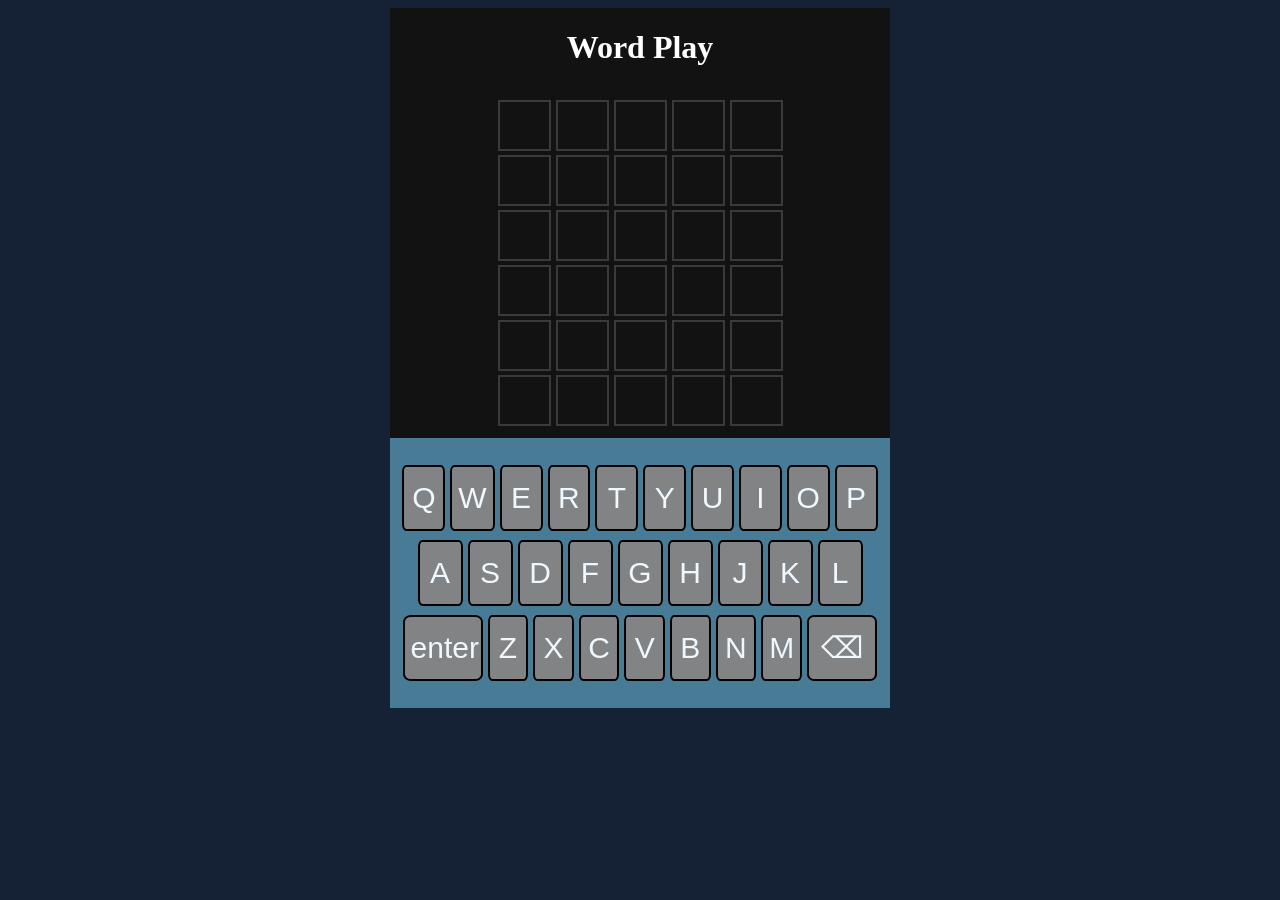
==== index.html @ f931f3f9 "בדיקה האם המילה קיימת" ====
<!DOCTYPE html>
<html lang="en">

<head>
    <meta charset="UTF-8">
    <meta name="viewport" content="width=device-width, initial-scale=1.0">
    <title>Document</title>
    <link rel="stylesheet" href="style.css">

    <script defer src="script.js"></script>
</head>

<div id="main_container">
    <div id="header">
        <h1>Word Play</h1>

    </div>



    <div id="game_container">


        <div id=row0 class=row>
            <input type="text" class="box">
            <input type="text" class="box">
            <input type="text" class="box">
            <input type="text" class="box">
            <input type="text" class="box">


        </div>
        <div id=row1 class=row>
            <input type="text" class="box">
            <input type="text" class="box">
            <input type="text" class="box">
            <input type="text" class="box">
            <input type="text" class="box">


        </div>
        <div id=row2 class=row>
            <input type="text" class="box">
            <input type="text" class="box">
            <input type="text" class="box">
            <input type="text" class="box">
            <input type="text" class="box">


        </div>
        <div id=row3 class=row>
            <input type="text" class="box">
            <input type="text" class="box">
            <input type="text" class="box">
            <input type="text" class="box">
            <input type="text" class="box">


        </div>
        <div id=row4 class=row>
            <input type="text" class="box">
            <input type="text" class="box">
            <input type="text" class="box">
            <input type="text" class="box">
            <input type="text" class="box">


        </div>

        <div id=row5 class=row>
            <input type="text" class="box">
            <input type="text" class="box">
            <input type="text" class="box">
            <input type="text" class="box">
            <input type="text" class="box">


        </div>



    </div>


    <div id="keyboardContainer">





        <div class="keyBoardRow">

            <button id="Q" class="keyButon" onclick="presKey('Q')">Q</button>
            <button id="W" class="keyButon" onclick="presKey('W')">W</button>
            <button id="E" class="keyButon" onclick="presKey('E')">E</button>
            <button id="R" class="keyButon" onclick="presKey('R')">R</button>
            <button id="T" class="keyButon" onclick="presKey('T')">T</button>
            <button id="Y" class="keyButon" onclick="presKey('Y')">Y</button>
            <button id="U" class="keyButon" onclick="presKey('U')">U</button>
            <button id="I" class="keyButon" onclick="presKey('I')">I</button>
            <button id="O" class="keyButon" onclick="presKey('O')">O</button>
            <button id="P" class="keyButon" onclick="presKey('P')">P</button>


        </div>

        <div class="keyBoardRow">

            <button id="A" class="keyButon" onclick="presKey('A')">A</button>
            <button id="S" class="keyButon" onclick="presKey('S')">S</button>
            <button id="D" class="keyButon" onclick="presKey('D')">D</button>
            <button id="F" class="keyButon" onclick="presKey('F')">F</button>
            <button id="G" class="keyButon" onclick="presKey('G')">G</button>
            <button id="H" class="keyButon" onclick="presKey('H')">H</button>
            <button id="J" class="keyButon" onclick="presKey('J')">J</button>
            <button id="K" class="keyButon" onclick="presKey('K')">K</button>
            <button id="L" class="keyButon" onclick="presKey('L')">L</button>


        </div>

        <div class="keyBoardRow">

            <button class="bigKeyButon" onclick="presKey('Enter')">enter</button>


            <button id="Z" class="keyButon" onclick="presKey('Z')">Z</button>
            <button id="X" class="keyButon" onclick="presKey('X')">X</button>
            <button id="C" class="keyButon" onclick="presKey('C')">C</button>
            <button id="V" class="keyButon" onclick="presKey('V')">V</button>
            <button id="B" class="keyButon" onclick="presKey('B')">B</button>
            <button id="N" class="keyButon" onclick="presKey('N')">N</button>
            <button id="M" class="keyButon" onclick="presKey('M')">M</button>


            <button class="bigKeyButon" onclick="presKey('Backspace')">⌫</button>

        </div>





    </div>


</div>


<body>

</body>

</html>
---- style.css ----
body {
    background-color: #152236;
    display: flex;
    align-items: center;
    justify-content: center;


}

h1 {
    /*   */
    color: white;
}

#main_container {
    display: flex;
    flex-direction: column;
    align-items: center;
    justify-content: center;
    height: 700px;
    width: 500px;
    /* background-color: #d87a4e; */
    background-color: #121213;

}

#game_container {
    padding: 10px;
    display: flex;
    flex-direction: column;
    align-items: center;
    justify-content: center;
    height: auto;
    width: auto;

}


.row {
    display: flex;
    flex-direction: row;
    align-items: center;
    justify-content: center;
    height: 55px;
    width: 100%;
    background-color: #121213;
    /* padding: 5px; */
    gap: 5px;
}

.box {
    height: 45px;
    width: 45px;
    /* background-color: #3b9915; */
    background-color: transparent;
    border-color: #3a3a3c;
    border-style: solid;
    border-width: 2px;
    font-size: 40px;
    color: aliceblue;
    text-align: center;


}

input {
    user-select: none;
    border: none;
    outline: none;
    pointer-events: none;
    font-family: Arial, bold;


}

#keyboardContainer {
    display: flex;
    flex-direction: column;
    align-items: center;
    justify-content: center;

    background-color: #487c96;
    width: 100%;
    height: 400px;
    /* gap: 5px; */


}

.keyButon {
    width: 45px;
    height: 95%;
    background-color: #818384;
    border-style: solid;
    color: aliceblue;
    font-size: 30px;
    border-radius: 10%;

}

.bigKeyButon {
    width: 80px;
    height: 95%;
    background-color: #818384;
    border-style: solid;
    color: aliceblue;
    font-size: 30px;
    border-radius: 10%;

}

.keyBoardRow {
    display: flex;
    flex-direction: row;
    align-items: center;
    justify-content: center;

    height: 70PX;
    width: 95%;
    /* background-color: #4c4cd1; */
    background-color: transparent;

    padding: 2.5px;
    gap: 5px;


}

#toast {
    position: fixed;
    bottom: 20px;
    left: 50%;
    transform: translateX(-50%);
    background: #333;
    color: white;
    padding: 12px 20px;
    border-radius: 8px;
    opacity: 0;
    pointer-events: none;
    transition: opacity 0.4s ease;
    font-size: 18px;
}

#toast.show {
    opacity: 1;
}
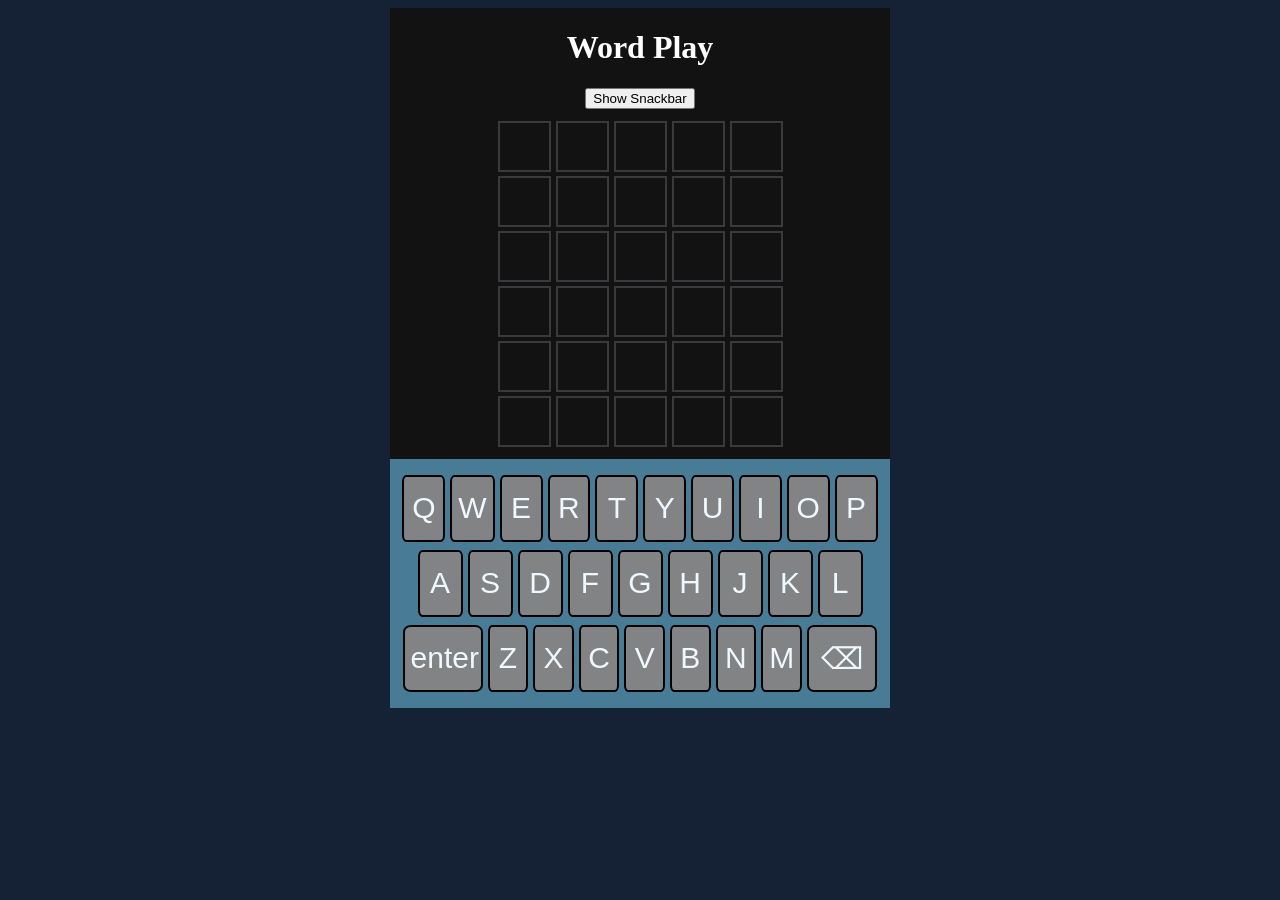
==== commit 7f6dfdab: "הוספת פונקציה שמקפיצה הודעות" ====
--- a/index.html
+++ b/index.html
@@ -10,11 +10,21 @@
     <script defer src="script.js"></script>
 </head>
 
+<!-- The actual snackbar -->
+<h1 id="snackbar">dadad </h1>
+
 <div id="main_container">
     <div id="header">
+
+
         <h1>Word Play</h1>
 
     </div>
+
+    <!-- Use a button to open the snackbar -->
+    <button onclick="msg('word not in word list')">Show Snackbar</button>
+
+
 
 
 
--- a/style.css
+++ b/style.css
@@ -143,4 +143,43 @@
 
 #toast.show {
     opacity: 1;
+}
+
+#snackbar {
+    visibility: hidden;
+    /* Hidden by default. Visible on click */
+    max-width: 150px;
+    min-width: 150px;
+    /* Set a default minimum width */
+    margin-left: -75px;
+    /* Divide value of min-width by 2 */
+    background-color: #fff;
+    /* Black background color */
+    color: #333;
+    /* White text color */
+    text-align: center;
+    /* Centered text */
+    border-radius: 2px;
+    /* Rounded borders */
+    /* padding: 16px; */
+    /* Padding */
+    position: fixed;
+    /* Sit on top of the screen */
+    z-index: 1;
+    /* Add a z-index if needed */
+    left: 50%;
+    /* Center the snackbar */
+    top: 120px;
+    /* 30px from the bottom */
+    font-size: 15px;
+}
+
+/* Show the snackbar when clicking on a button (class added with JavaScript) */
+#snackbar.show {
+    visibility: visible;
+    /* Show the snackbar */
+    /* Add animation: Take 0.5 seconds to fade in and out the snackbar.
+  However, delay the fade out process for 2.5 seconds */
+    -webkit-animation: fadein 0.5s, fadeout 0.5s 2.5s;
+    animation: fadein 0.5s, fadeout 0.5s 2.5s;
 }
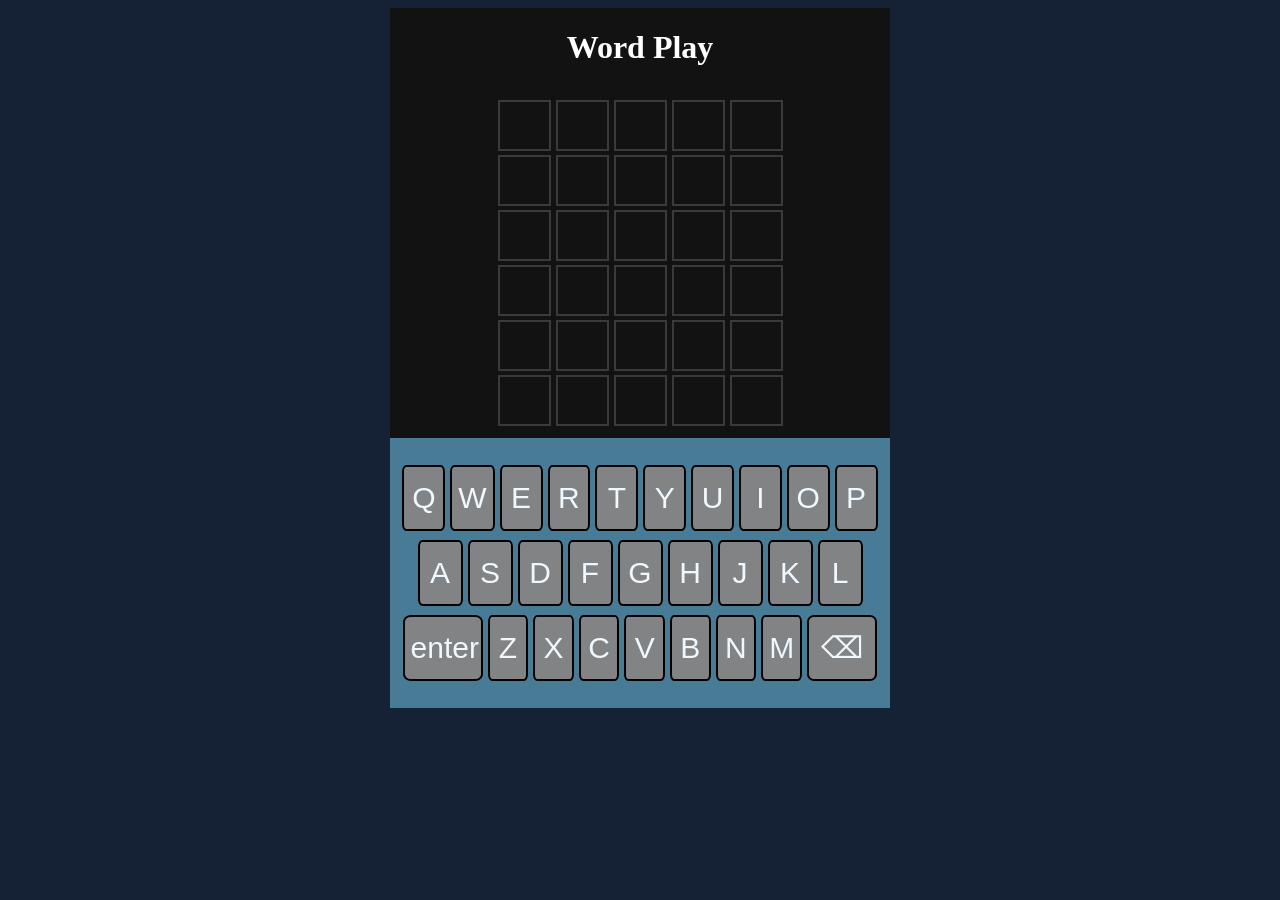
==== commit 5cd606fe: "הודעות מוקפצות למשתמש" ====
--- a/index.html
+++ b/index.html
@@ -11,7 +11,7 @@
 </head>
 
 <!-- The actual snackbar -->
-<h1 id="snackbar">dadad </h1>
+<h1 id="snackbar"> snackbar </h1>
 
 <div id="main_container">
     <div id="header">
@@ -21,8 +21,7 @@
 
     </div>
 
-    <!-- Use a button to open the snackbar -->
-    <button onclick="msg('word not in word list')">Show Snackbar</button>
+    <!-- <button onclick="msg('word not in word list')">Show Snackbar</button> -->
 
 
 
--- a/style.css
+++ b/style.css
@@ -153,7 +153,7 @@
     /* Set a default minimum width */
     margin-left: -75px;
     /* Divide value of min-width by 2 */
-    background-color: #fff;
+    background-color: #dfd9d9cd;
     /* Black background color */
     color: #333;
     /* White text color */
@@ -169,7 +169,7 @@
     /* Add a z-index if needed */
     left: 50%;
     /* Center the snackbar */
-    top: 120px;
+    top: 60px;
     /* 30px from the bottom */
     font-size: 15px;
 }
@@ -182,4 +182,53 @@
   However, delay the fade out process for 2.5 seconds */
     -webkit-animation: fadein 0.5s, fadeout 0.5s 2.5s;
     animation: fadein 0.5s, fadeout 0.5s 2.5s;
+    transition: 3000ms;
+}
+
+@-webkit-keyframes fadein {
+    from {
+        top: 30px;
+        opacity: 0;
+    }
+
+    to {
+        top: 60px;
+        opacity: 1;
+    }
+}
+
+@keyframes fadein {
+    from {
+        top: 30px;
+        opacity: 0;
+    }
+
+    to {
+        top: 60px;
+        opacity: 1;
+    }
+}
+
+@-webkit-keyframes fadeout {
+    from {
+        top: 600px;
+        opacity: 1;
+    }
+
+    to {
+        top: 30px;
+        opacity: 0;
+    }
+}
+
+@keyframes fadeout {
+    from {
+        top: 60px;
+        opacity: 1;
+    }
+
+    to {
+        top: 30px;
+        opacity: 0;
+    }
 }
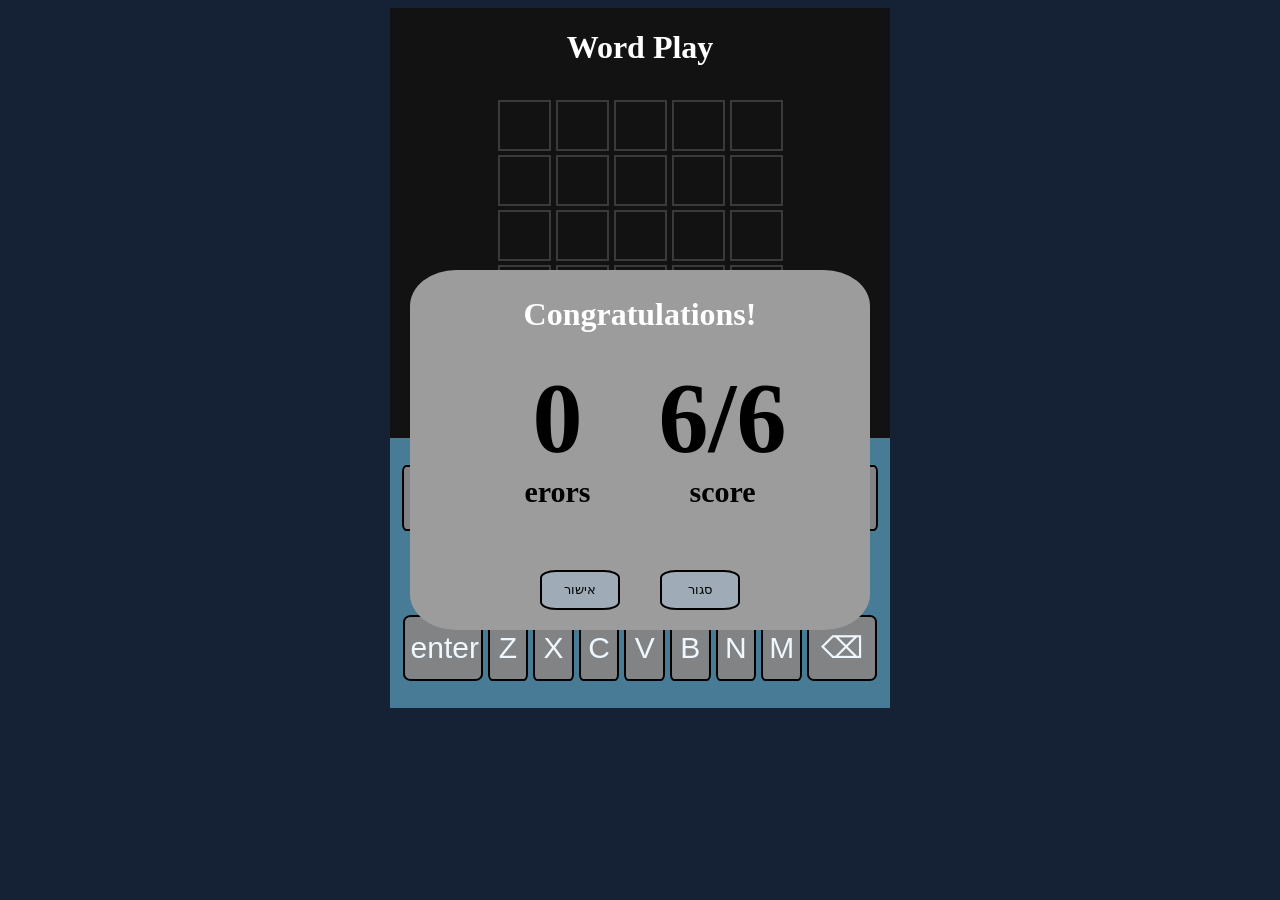
==== commit ccf3dd48: "לוח התוצאות מראה את התוצאות" ====
--- a/index.html
+++ b/index.html
@@ -4,159 +4,161 @@
 <head>
     <meta charset="UTF-8">
     <meta name="viewport" content="width=device-width, initial-scale=1.0">
-    <title>Document</title>
     <link rel="stylesheet" href="style.css">
+    <title>Wordle</title>
+
 
     <script defer src="script.js"></script>
 </head>
 
-<!-- The actual snackbar -->
-<h1 id="snackbar"> snackbar </h1>
+<body>
 
-<div id="main_container">
-    <div id="header">
+    <!-- The actual snackbar -->
+    <h1 id="snackbar"> snackbar </h1>
+
+    <div id="main_container">
+        <div id="header">
 
 
-        <h1>Word Play</h1>
+            <h1>Word Play</h1>
 
-    </div>
+        </div>
 
-    <!-- <button onclick="msg('word not in word list')">Show Snackbar</button> -->
+        <!-- <button onclick="msg('word not in word list')">Show Snackbar</button> -->
 
 
 
 
 
-    <div id="game_container">
+        <div id="game_container">
 
 
-        <div id=row0 class=row>
-            <input type="text" class="box">
-            <input type="text" class="box">
-            <input type="text" class="box">
-            <input type="text" class="box">
-            <input type="text" class="box">
+            <div id=row0 class=row>
+                <input type="text" class="box">
+                <input type="text" class="box">
+                <input type="text" class="box">
+                <input type="text" class="box">
+                <input type="text" class="box">
 
 
-        </div>
-        <div id=row1 class=row>
-            <input type="text" class="box">
-            <input type="text" class="box">
-            <input type="text" class="box">
-            <input type="text" class="box">
-            <input type="text" class="box">
+            </div>
+            <div id=row1 class=row>
+                <input type="text" class="box">
+                <input type="text" class="box">
+                <input type="text" class="box">
+                <input type="text" class="box">
+                <input type="text" class="box">
 
 
-        </div>
-        <div id=row2 class=row>
-            <input type="text" class="box">
-            <input type="text" class="box">
-            <input type="text" class="box">
-            <input type="text" class="box">
-            <input type="text" class="box">
+            </div>
+            <div id=row2 class=row>
+                <input type="text" class="box">
+                <input type="text" class="box">
+                <input type="text" class="box">
+                <input type="text" class="box">
+                <input type="text" class="box">
 
 
-        </div>
-        <div id=row3 class=row>
-            <input type="text" class="box">
-            <input type="text" class="box">
-            <input type="text" class="box">
-            <input type="text" class="box">
-            <input type="text" class="box">
+            </div>
+            <div id=row3 class=row>
+                <input type="text" class="box">
+                <input type="text" class="box">
+                <input type="text" class="box">
+                <input type="text" class="box">
+                <input type="text" class="box">
 
 
-        </div>
-        <div id=row4 class=row>
-            <input type="text" class="box">
-            <input type="text" class="box">
-            <input type="text" class="box">
-            <input type="text" class="box">
-            <input type="text" class="box">
+            </div>
+            <div id=row4 class=row>
+                <input type="text" class="box">
+                <input type="text" class="box">
+                <input type="text" class="box">
+                <input type="text" class="box">
+                <input type="text" class="box">
 
 
-        </div>
+            </div>
 
-        <div id=row5 class=row>
-            <input type="text" class="box">
-            <input type="text" class="box">
-            <input type="text" class="box">
-            <input type="text" class="box">
-            <input type="text" class="box">
+            <div id=row5 class=row>
+                <input type="text" class="box">
+                <input type="text" class="box">
+                <input type="text" class="box">
+                <input type="text" class="box">
+                <input type="text" class="box">
+
+
+            </div>
+
 
 
         </div>
 
 
-
-    </div>
-
-
-    <div id="keyboardContainer">
+        <div id="keyboardContainer">
 
 
 
 
 
-        <div class="keyBoardRow">
+            <div class="keyBoardRow">
 
-            <button id="Q" class="keyButon" onclick="presKey('Q')">Q</button>
-            <button id="W" class="keyButon" onclick="presKey('W')">W</button>
-            <button id="E" class="keyButon" onclick="presKey('E')">E</button>
-            <button id="R" class="keyButon" onclick="presKey('R')">R</button>
-            <button id="T" class="keyButon" onclick="presKey('T')">T</button>
-            <button id="Y" class="keyButon" onclick="presKey('Y')">Y</button>
-            <button id="U" class="keyButon" onclick="presKey('U')">U</button>
-            <button id="I" class="keyButon" onclick="presKey('I')">I</button>
-            <button id="O" class="keyButon" onclick="presKey('O')">O</button>
-            <button id="P" class="keyButon" onclick="presKey('P')">P</button>
+                <button id="Q" class="keyButon" onclick="presKey('Q')">Q</button>
+                <button id="W" class="keyButon" onclick="presKey('W')">W</button>
+                <button id="E" class="keyButon" onclick="presKey('E')">E</button>
+                <button id="R" class="keyButon" onclick="presKey('R')">R</button>
+                <button id="T" class="keyButon" onclick="presKey('T')">T</button>
+                <button id="Y" class="keyButon" onclick="presKey('Y')">Y</button>
+                <button id="U" class="keyButon" onclick="presKey('U')">U</button>
+                <button id="I" class="keyButon" onclick="presKey('I')">I</button>
+                <button id="O" class="keyButon" onclick="presKey('O')">O</button>
+                <button id="P" class="keyButon" onclick="presKey('P')">P</button>
 
 
-        </div>
+            </div>
 
-        <div class="keyBoardRow">
+            <div class="keyBoardRow">
 
-            <button id="A" class="keyButon" onclick="presKey('A')">A</button>
-            <button id="S" class="keyButon" onclick="presKey('S')">S</button>
-            <button id="D" class="keyButon" onclick="presKey('D')">D</button>
-            <button id="F" class="keyButon" onclick="presKey('F')">F</button>
-            <button id="G" class="keyButon" onclick="presKey('G')">G</button>
-            <button id="H" class="keyButon" onclick="presKey('H')">H</button>
-            <button id="J" class="keyButon" onclick="presKey('J')">J</button>
-            <button id="K" class="keyButon" onclick="presKey('K')">K</button>
-            <button id="L" class="keyButon" onclick="presKey('L')">L</button>
+                <button id="A" class="keyButon" onclick="presKey('A')">A</button>
+                <button id="S" class="keyButon" onclick="presKey('S')">S</button>
+                <button id="D" class="keyButon" onclick="presKey('D')">D</button>
+                <button id="F" class="keyButon" onclick="presKey('F')">F</button>
+                <button id="G" class="keyButon" onclick="presKey('G')">G</button>
+                <button id="H" class="keyButon" onclick="presKey('H')">H</button>
+                <button id="J" class="keyButon" onclick="presKey('J')">J</button>
+                <button id="K" class="keyButon" onclick="presKey('K')">K</button>
+                <button id="L" class="keyButon" onclick="presKey('L')">L</button>
 
 
-        </div>
+            </div>
 
-        <div class="keyBoardRow">
+            <div class="keyBoardRow">
 
-            <button class="bigKeyButon" onclick="presKey('Enter')">enter</button>
+                <button class="bigKeyButon" onclick="presKey('Enter')">enter</button>
 
 
-            <button id="Z" class="keyButon" onclick="presKey('Z')">Z</button>
-            <button id="X" class="keyButon" onclick="presKey('X')">X</button>
-            <button id="C" class="keyButon" onclick="presKey('C')">C</button>
-            <button id="V" class="keyButon" onclick="presKey('V')">V</button>
-            <button id="B" class="keyButon" onclick="presKey('B')">B</button>
-            <button id="N" class="keyButon" onclick="presKey('N')">N</button>
-            <button id="M" class="keyButon" onclick="presKey('M')">M</button>
+                <button id="Z" class="keyButon" onclick="presKey('Z')">Z</button>
+                <button id="X" class="keyButon" onclick="presKey('X')">X</button>
+                <button id="C" class="keyButon" onclick="presKey('C')">C</button>
+                <button id="V" class="keyButon" onclick="presKey('V')">V</button>
+                <button id="B" class="keyButon" onclick="presKey('B')">B</button>
+                <button id="N" class="keyButon" onclick="presKey('N')">N</button>
+                <button id="M" class="keyButon" onclick="presKey('M')">M</button>
 
 
-            <button class="bigKeyButon" onclick="presKey('Backspace')">⌫</button>
+                <button class="bigKeyButon" onclick="presKey('Backspace')">⌫</button>
 
-        </div>
+            </div>
 
 
 
 
 
+        </div>
+
+
     </div>
 
 
-</div>
-
-
-<body>
 
 </body>
 
--- a/style.css
+++ b/style.css
@@ -98,6 +98,10 @@
 
 }
 
+.keyButon:hover {
+    scale: 1.05;
+}
+
 .bigKeyButon {
     width: 80px;
     height: 95%;
@@ -106,6 +110,12 @@
     color: aliceblue;
     font-size: 30px;
     border-radius: 10%;
+
+}
+
+.bigKeyButon:hover {
+    scale: 1.05;
+
 
 }
 
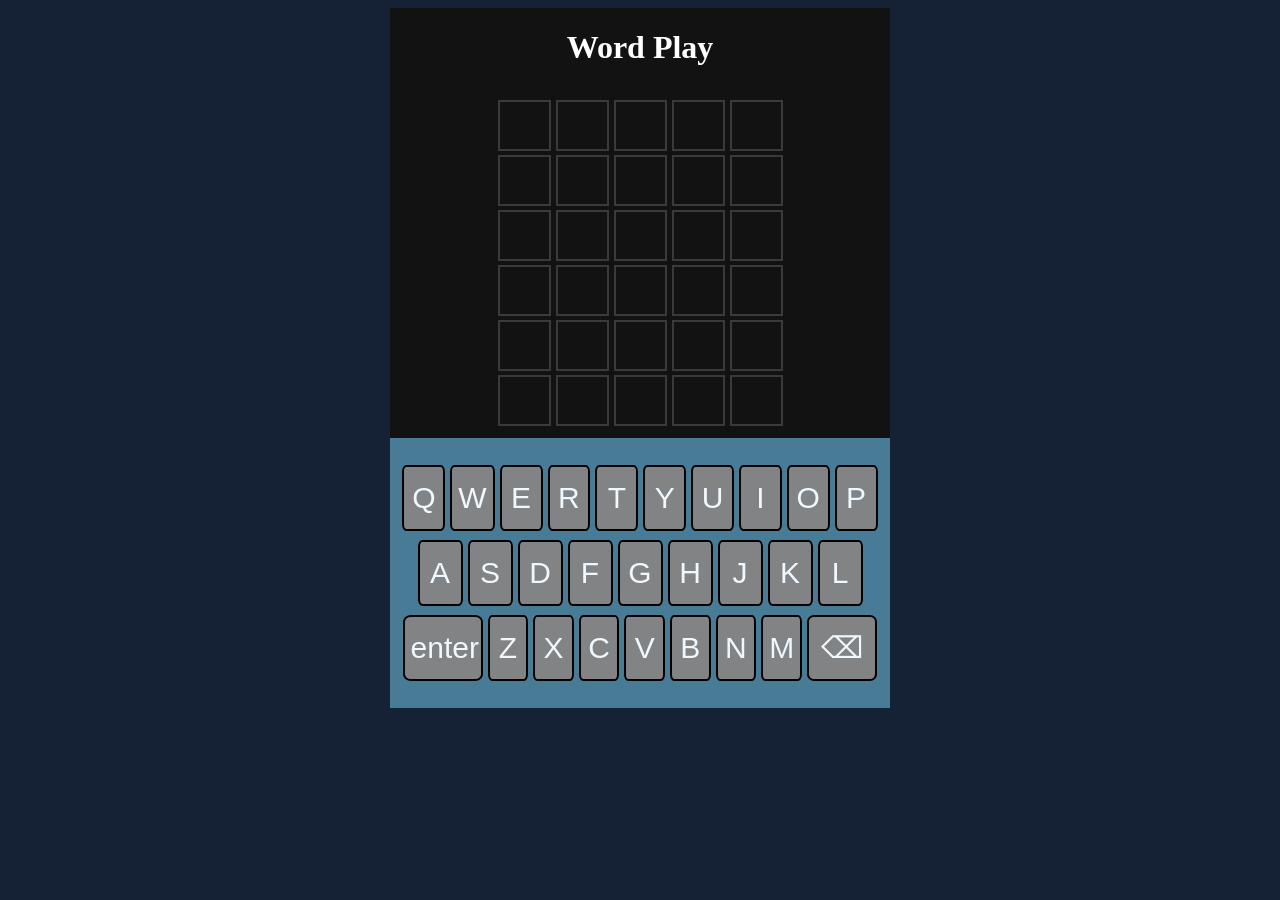
==== commit e9864b94: "אי אפשר יותר לבחור את הטקסט" ====
--- a/index.html
+++ b/index.html
@@ -13,7 +13,6 @@
 
 <body>
 
-    <!-- The actual snackbar -->
     <h1 id="snackbar"> snackbar </h1>
 
     <div id="main_container">
@@ -24,67 +23,62 @@
 
         </div>
 
-        <!-- <button onclick="msg('word not in word list')">Show Snackbar</button> -->
-
-
-
-
-
         <div id="game_container">
 
 
             <div id=row0 class=row>
-                <input type="text" class="box">
-                <input type="text" class="box">
-                <input type="text" class="box">
-                <input type="text" class="box">
-                <input type="text" class="box">
+
+                <input type="text" class="box" disabled>
+                <input type="text" class="box" disabled>
+                <input type="text" class="box" disabled>
+                <input type="text" class="box" disabled>
+                <input type="text" class="box" disabled>
 
 
             </div>
             <div id=row1 class=row>
-                <input type="text" class="box">
-                <input type="text" class="box">
-                <input type="text" class="box">
-                <input type="text" class="box">
-                <input type="text" class="box">
+                <input type="text" class="box" disabled>
+                <input type="text" class="box" disabled>
+                <input type="text" class="box" disabled>
+                <input type="text" class="box" disabled>
+                <input type="text" class="box" disabled>
 
 
             </div>
             <div id=row2 class=row>
-                <input type="text" class="box">
-                <input type="text" class="box">
-                <input type="text" class="box">
-                <input type="text" class="box">
-                <input type="text" class="box">
+                <input type="text" class="box" disabled>
+                <input type="text" class="box" disabled>
+                <input type="text" class="box" disabled>
+                <input type="text" class="box" disabled>
+                <input type="text" class="box" disabled>
 
 
             </div>
             <div id=row3 class=row>
-                <input type="text" class="box">
-                <input type="text" class="box">
-                <input type="text" class="box">
-                <input type="text" class="box">
-                <input type="text" class="box">
+                <input type="text" class="box" disabled>
+                <input type="text" class="box" disabled>
+                <input type="text" class="box" disabled>
+                <input type="text" class="box" disabled>
+                <input type="text" class="box" disabled>
 
 
             </div>
             <div id=row4 class=row>
-                <input type="text" class="box">
-                <input type="text" class="box">
-                <input type="text" class="box">
-                <input type="text" class="box">
-                <input type="text" class="box">
+                <input type="text" class="box" disabled>
+                <input type="text" class="box" disabled>
+                <input type="text" class="box" disabled>
+                <input type="text" class="box" disabled>
+                <input type="text" class="box" disabled>
 
 
             </div>
 
             <div id=row5 class=row>
-                <input type="text" class="box">
-                <input type="text" class="box">
-                <input type="text" class="box">
-                <input type="text" class="box">
-                <input type="text" class="box">
+                <input type="text" class="box" disabled>
+                <input type="text" class="box" disabled>
+                <input type="text" class="box" disabled>
+                <input type="text" class="box" disabled>
+                <input type="text" class="box" disabled>
 
 
             </div>
--- a/style.css
+++ b/style.css
@@ -10,6 +10,8 @@
 h1 {
     /*   */
     color: white;
+    user-select: none;
+
 }
 
 #main_container {
@@ -46,6 +48,8 @@
     background-color: #121213;
     /* padding: 5px; */
     gap: 5px;
+    user-select: none;
+
 }
 
 .box {
@@ -61,14 +65,18 @@
     text-align: center;
 
 
+
+
 }
 
 input {
-    user-select: none;
     border: none;
     outline: none;
     pointer-events: none;
     font-family: Arial, bold;
+    user-select: none;
+    pointer-events: none;
+
 
 
 }
@@ -95,6 +103,8 @@
     color: aliceblue;
     font-size: 30px;
     border-radius: 10%;
+    user-select: none;
+
 
 }
 
@@ -110,6 +120,8 @@
     color: aliceblue;
     font-size: 30px;
     border-radius: 10%;
+    user-select: none;
+
 
 }
 
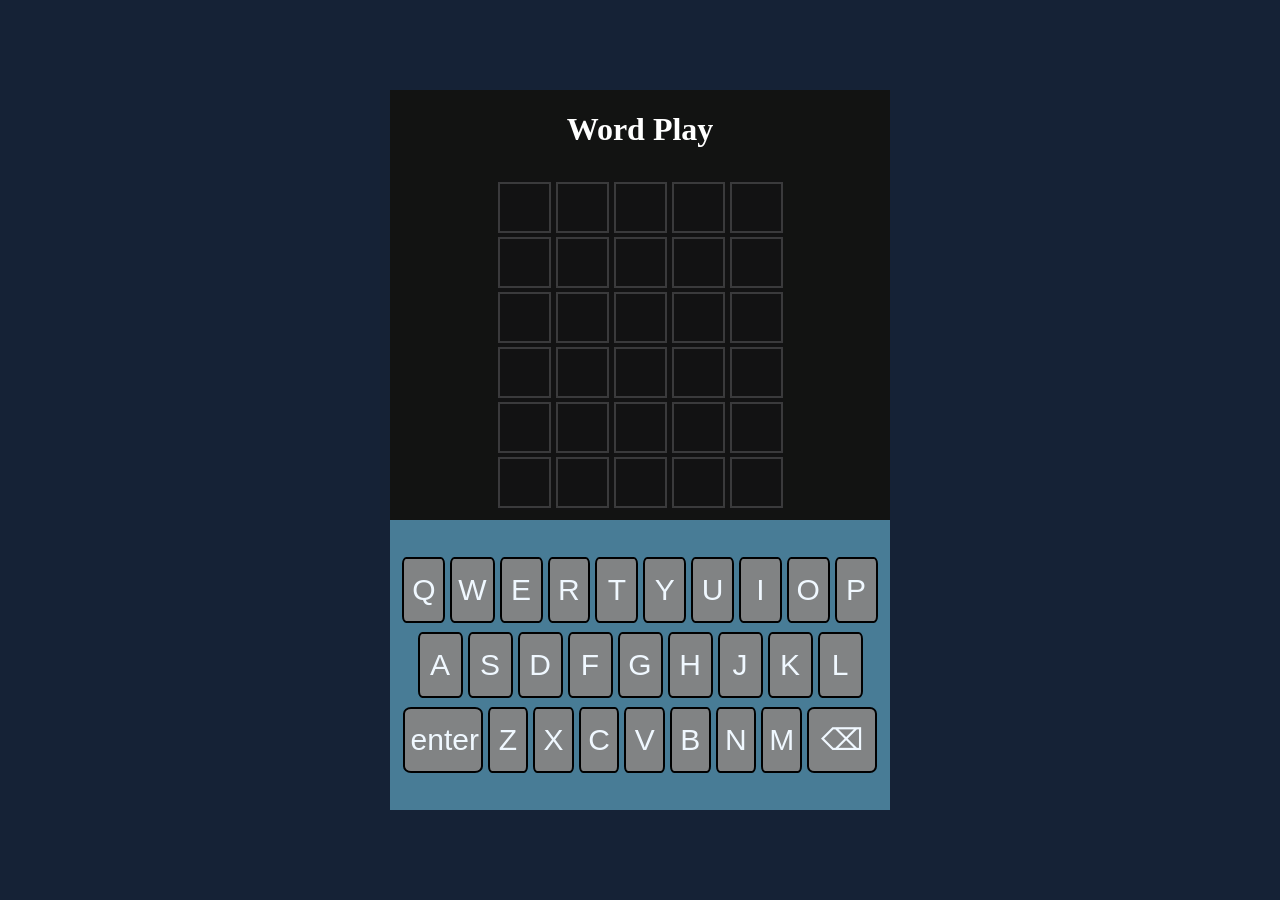
==== commit 23aff59d: "הצגת הכפתור רק אחרי ניצחון" ====
--- a/index.html
+++ b/index.html
@@ -13,15 +13,18 @@
 
 <body>
 
-    <h1 id="snackbar"> snackbar </h1>
 
     <div id="main_container">
         <div id="header">
+            <h1 id="snackbar"> snackbar </h1>
 
 
             <h1>Word Play</h1>
+            <button id="btnMenu" onclick="openModal()"></button>
+
 
         </div>
+
 
         <div id="game_container">
 
@@ -36,6 +39,7 @@
 
 
             </div>
+
             <div id=row1 class=row>
                 <input type="text" class="box" disabled>
                 <input type="text" class="box" disabled>
@@ -45,6 +49,7 @@
 
 
             </div>
+
             <div id=row2 class=row>
                 <input type="text" class="box" disabled>
                 <input type="text" class="box" disabled>
--- a/style.css
+++ b/style.css
@@ -15,15 +15,20 @@
 }
 
 #main_container {
+    position: fixed;
+    top: 50%;
+    left: 50%;
+    transform: translate(-50%, -50%);
+
+
     display: flex;
     flex-direction: column;
     align-items: center;
     justify-content: center;
-    height: 700px;
+    height: max(80%, 500px);
     width: 500px;
-    /* background-color: #d87a4e; */
-    background-color: #121213;
-
+    /* padding: 5px; */
+    background-color: #121312;
 }
 
 #game_container {
@@ -253,4 +258,20 @@
         top: 30px;
         opacity: 0;
     }
+}
+
+
+#btnMenu {
+    display: none;
+    position: fixed;
+    top: 10%;
+    right: 100%;
+    transform: translate(100%, 0);
+    /* position: fixed; */
+    background-color: #9993a0;
+    width: 60px;
+    height: 40px;
+    z-index: 1000;
+
+
 }
